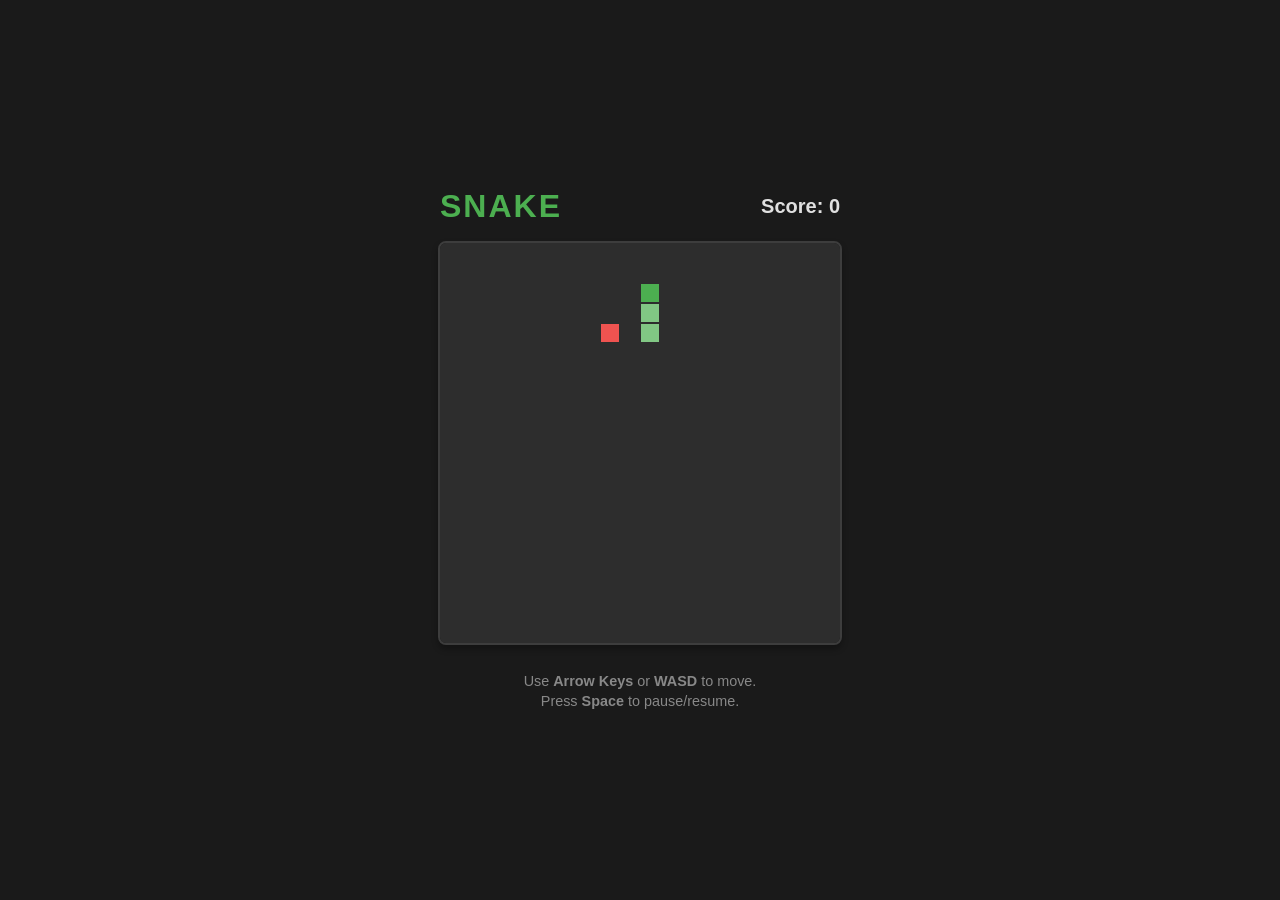
==== antigravity/classic-snake/index.html @ 35c4b737 "Refactor: Restructure into agent-based layout" ====
<!DOCTYPE html>
<html lang="en">
<head>
  <meta charset="UTF-8">
  <meta name="viewport" content="width=device-width, initial-scale=1.0">
  <title>Classic Snake</title>
  <link rel="stylesheet" href="styles.css">
</head>
<body>
  <div class="game-container">
    <div class="header">
      <h1>SNAKE</h1>
      <div class="score">Score: <span id="score-val">0</span></div>
    </div>
    
    <div class="canvas-wrapper">
      <canvas id="game-canvas" width="400" height="400"></canvas>
      <div id="game-over-screen" class="overlay hidden">
        <h2>Game Over!</h2>
        <p>Final Score: <span id="final-score">0</span></p>
        <button id="restart-btn">Play Again</button>
      </div>
      <div id="pause-screen" class="overlay hidden">
        <h2>Paused</h2>
        <p>Press Space to Resume</p>
      </div>
    </div>
    
    <div class="controls-hint">
      <p>Use <strong>Arrow Keys</strong> or <strong>WASD</strong> to move.</p>
      <p>Press <strong>Space</strong> to pause/resume.</p>
    </div>
  </div>

  <script src="game.js"></script>
</body>
</html>
---- antigravity/classic-snake/styles.css ----
:root {
  --bg-color: #1a1a1a;
  --text-color: #e0e0e0;
  --accent-color: #4CAF50;
  --accent-hover: #45a049;
  --canvas-bg: #2d2d2d;
  --canvas-border: #3d3d3d;
  --overlay-bg: rgba(0, 0, 0, 0.75);
}

body {
  margin: 0;
  padding: 0;
  font-family: -apple-system, BlinkMacSystemFont, "Segoe UI", Roboto, Helvetica, Arial, sans-serif;
  background-color: var(--bg-color);
  color: var(--text-color);
  display: flex;
  justify-content: center;
  align-items: center;
  min-height: 100vh;
}

.game-container {
  display: flex;
  flex-direction: column;
  align-items: center;
  max-width: 500px;
  width: 100%;
}

.header {
  display: flex;
  justify-content: space-between;
  align-items: center;
  width: 400px;
  margin-bottom: 1rem;
}

h1 {
  margin: 0;
  font-size: 2rem;
  font-weight: 700;
  letter-spacing: 2px;
  color: var(--accent-color);
}

.score {
  font-size: 1.25rem;
  font-weight: 600;
}

.canvas-wrapper {
  position: relative;
  width: 400px;
  height: 400px;
  border: 2px solid var(--canvas-border);
  border-radius: 8px;
  overflow: hidden;
  box-shadow: 0 4px 6px rgba(0, 0, 0, 0.3);
}

canvas {
  background-color: var(--canvas-bg);
  display: block;
}

.overlay {
  position: absolute;
  top: 0;
  left: 0;
  width: 100%;
  height: 100%;
  background-color: var(--overlay-bg);
  display: flex;
  flex-direction: column;
  justify-content: center;
  align-items: center;
  backdrop-filter: blur(2px);
  z-index: 10;
}

.overlay.hidden {
  display: none;
}

.overlay h2 {
  font-size: 2.5rem;
  margin-top: 0;
  margin-bottom: 0.5rem;
  color: #fff;
}

.overlay p {
  font-size: 1.25rem;
  margin-bottom: 1.5rem;
}

button {
  background-color: var(--accent-color);
  color: white;
  border: none;
  padding: 0.75rem 1.5rem;
  font-size: 1rem;
  font-weight: 600;
  border-radius: 4px;
  cursor: pointer;
  transition: background-color 0.2s;
}

button:hover {
  background-color: var(--accent-hover);
}

.controls-hint {
  margin-top: 1.5rem;
  text-align: center;
  color: #888;
  font-size: 0.9rem;
}

.controls-hint p {
  margin: 0.25rem 0;
}
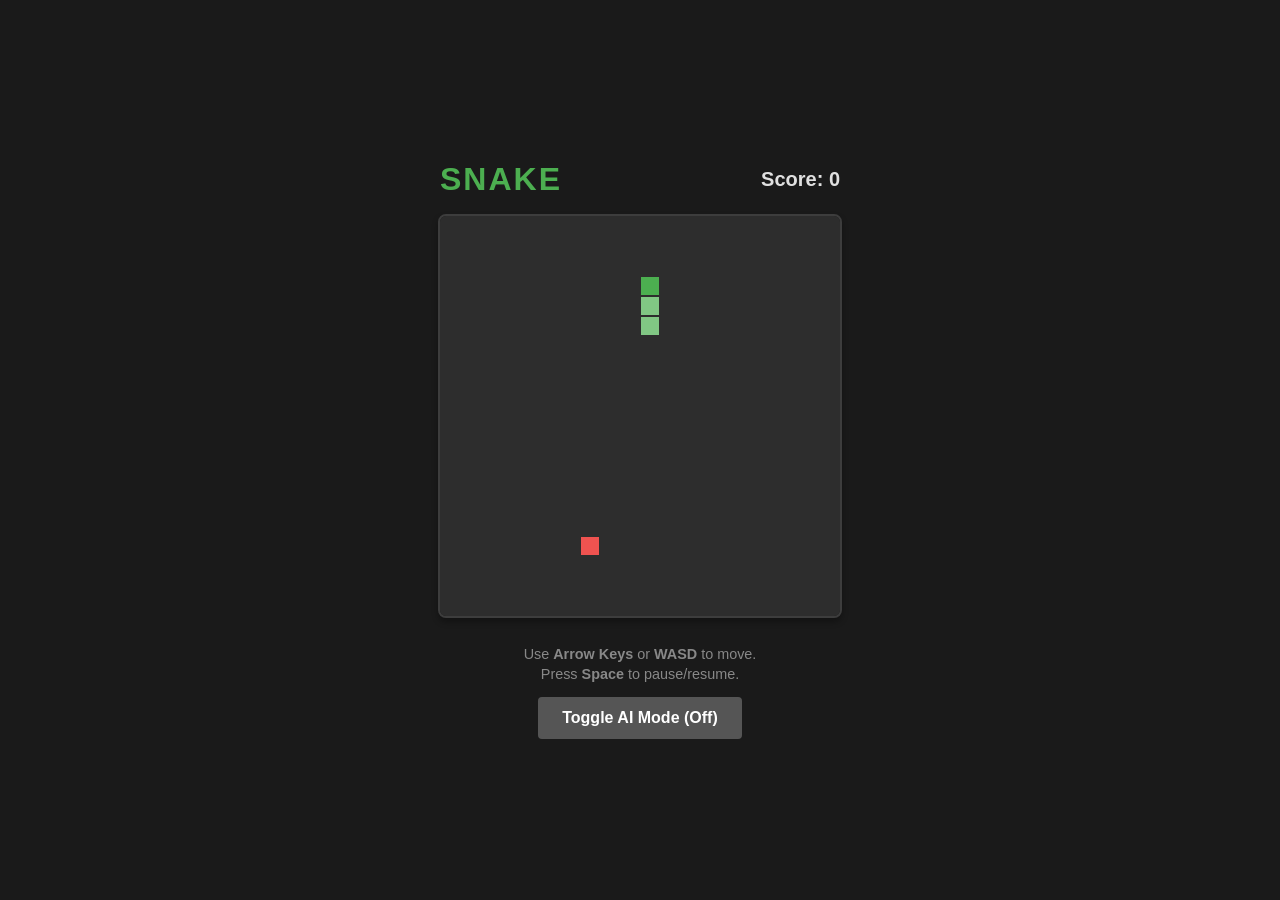
==== commit e65755a9: "feat: Python RL Agent self-play integration via PyTorch & FastAPI" ====
--- a/antigravity/classic-snake/index.html
+++ b/antigravity/classic-snake/index.html
@@ -29,6 +29,9 @@
     <div class="controls-hint">
       <p>Use <strong>Arrow Keys</strong> or <strong>WASD</strong> to move.</p>
       <p>Press <strong>Space</strong> to pause/resume.</p>
+      <div style="margin-top: 15px;">
+        <button id="ai-toggle-btn" style="background-color: #555;">Toggle AI Mode (Off)</button>
+      </div>
     </div>
   </div>
 
